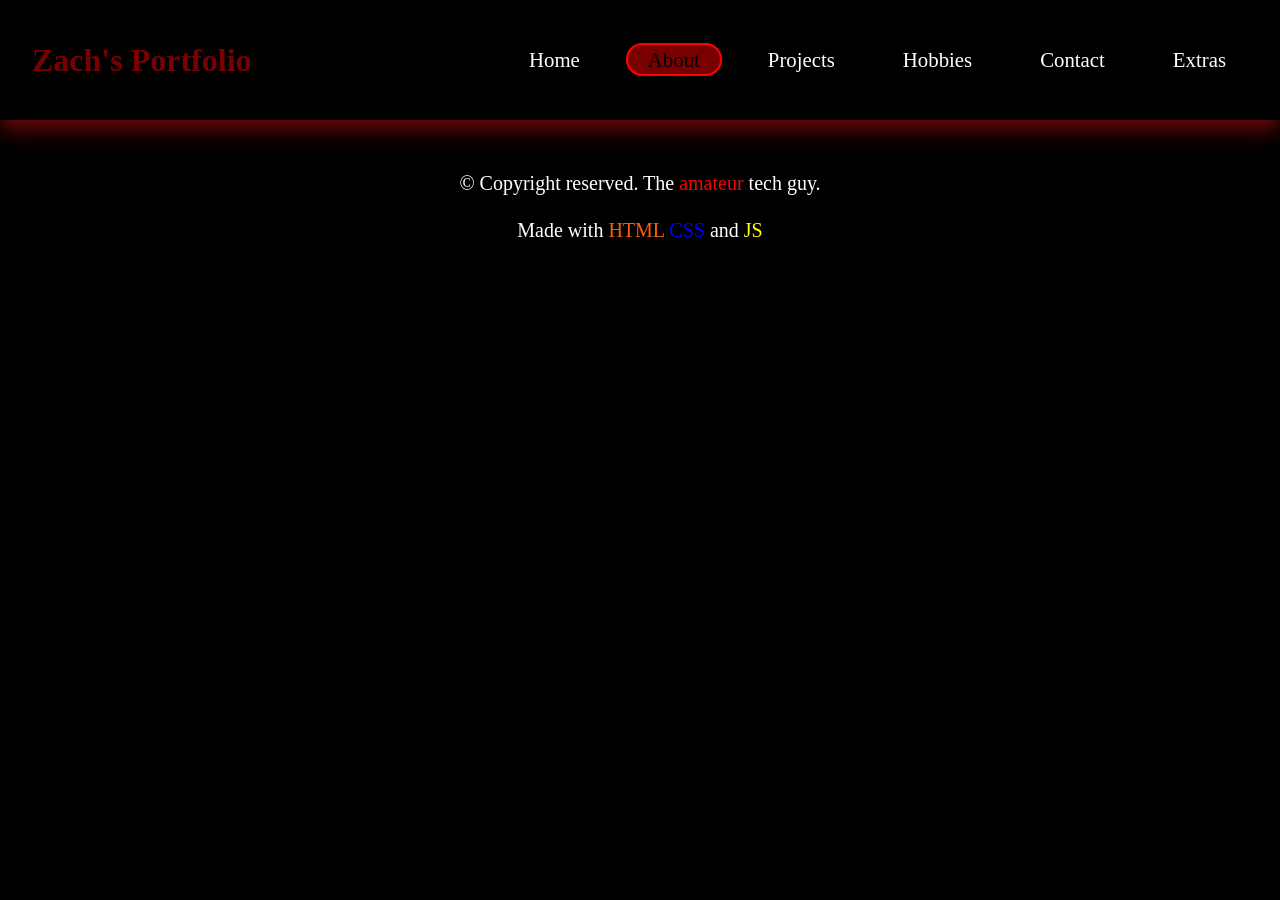
==== about.html @ 4fbfa00f "about creation" ====
<!DOCTYPE html>
<html lang="en">
<head>
    <meta charset="UTF-8">
    <meta name="viewport" content="width=device-width, initial-scale=1.0">
    <title>About me!</title>
    <link rel="stylesheet" href="css/about.css">
    <link rel="icon" href="favicon.png">
</head>
<body>
    <nav class="navbar">
            <div class="navbar-container">
                <a href="https://github.com/amateurtechguy/Personal-intro" target="_blank" class="navbar-logo">Zach's Portfolio</a>
                <button class="navbar-toggle">
                    <span class="bar"></span>
                    <span class="bar"></span>
                    <span class="bar"></span>
                </button>
                <ul class="navbar-menu">
                    <li><a href="index.html">Home</a></li>
                    <li><a href="about.html" class="active">About</a></li>
                    <li><a href="">Projects</a></li>
                    <li><a href="">Hobbies</a></li>
                    <li><a href="">Contact</a></li>
                    <li><a href="">Extras</a></li>
                </ul>
            </div>
        </nav>
        <main>

        </main>
 </body>
 <br>
<footer>
    <hr>
    <p> © Copyright reserved. The <span class="red">amateur</span> tech guy.</p>
    <p>Made with <span class="html">HTML</span> <span class="css">CSS</span> and <span class="js"> JS</span></p>
</footer>
</html>
---- css/about.css ----
body{
    background-color:black;
    margin: 0;
}
.navbar{
    display: flex;
    align-items: center;
    justify-content: center;
    height: 120px;
    width: 100%;
    position: sticky;
    top: 0;
    background: transparent;
    box-shadow: 0 10px 20px rgba(136, 10, 10, 0.783);
    backdrop-filter: blur(10px);
    z-index: 999;
}
.navbar-container{
    display: flex;
    align-items: center;
    justify-content: space-between;
    width: 100%;
    padding: 0 2rem;
    max-width: 1600px;
}
.navbar-logo{
    font-size: 2rem;
    font-weight: 600;
    color: rgb(120, 0, 0);
    text-decoration: none;  
    cursor: pointer;
}
.navbar-container .navbar-menu{
    display: flex;
    text-align: center;
    gap: 1.5rem;
    list-style: none;
}
.navbar-container .navbar-menu li a{
    text-decoration: none;
    color: white;
    font-size: 1.3rem;
    font-weight: 500;
    padding: 3px 20px;
    border-radius: 20px;
    border: 2px solid transparent;
    transition: all 0.7s;
    white-space: nowrap;
}
.navbar-container .navbar-menu li a:hover,
.navbar-container .navbar-menu li a.active{
    color: rgb(0, 0, 0);
    background-color: rgb(120, 0, 0);
    border: 2px solid #ff0000;
}
.navbar-toggle{
    display: none;
    background: transparent;
    padding: 1px;
    border: none;
    cursor: pointer;
}
.bar{
    display: block;
    width: 25px;
    height: 3px;
    margin: 5px auto;
    background: #fff;
    transition: all 0.3s ease-in-out;
}
footer{
    padding: 0 10%;
}
footer hr{
    border: 0;
    border-top: 2px solid ;
}
footer p{
    margin: 24px 0;
    text-align: center;
    font-size: 20px;
    color: white;
}
.html{
    color:rgb(255, 94, 0);
}
.css{
    color:blue;
}
.js{
    color: yellow;
}
.red{
    color: red;
}
@media(max-width: 880px){
    .navbar{
        backdrop-filter: none;
    }
    .navbar-container .navbar-menu{
        display: none;
        flex-direction: column;
        align-items: flex-start;
        gap: 1.7rem !important;
        position: absolute;
        height: 100vh;
        width: 250px;
        top: 0;
        right: 0;
        padding: 5rem 1.5rem;
        box-shadow: 0 10px 10px rgba(0, 0, 0, 0.5);
        backdrop-filter: blur(10px);
    }
    .navbar-container .navbar-menu.active{
        display: flex;
    }
        .navbar-toggle{
        display: block;
        z-index: 999;
    }
    .navbar-toggle.active .bar:nth-child(2){
        opacity: 0;
    }
    .navbar-toggle.active .bar:nth-child(1){
        transform: translateY(8px) rotate(45deg);
    }
    .navbar-toggle.active .bar:nth-child(3){
        transform: translateY(-8px) rotate(-45deg);
    }
}
@media (max-width: 480px){
    .navbar-container{
        padding: 0 1rem;
    }
    .navbar-logo{
        font-size: 1.7rem;
    }
    .navbar-container .navbar-menu li a{
        font-size: 1.2rem;
        padding: 3px 15px;
    }
}
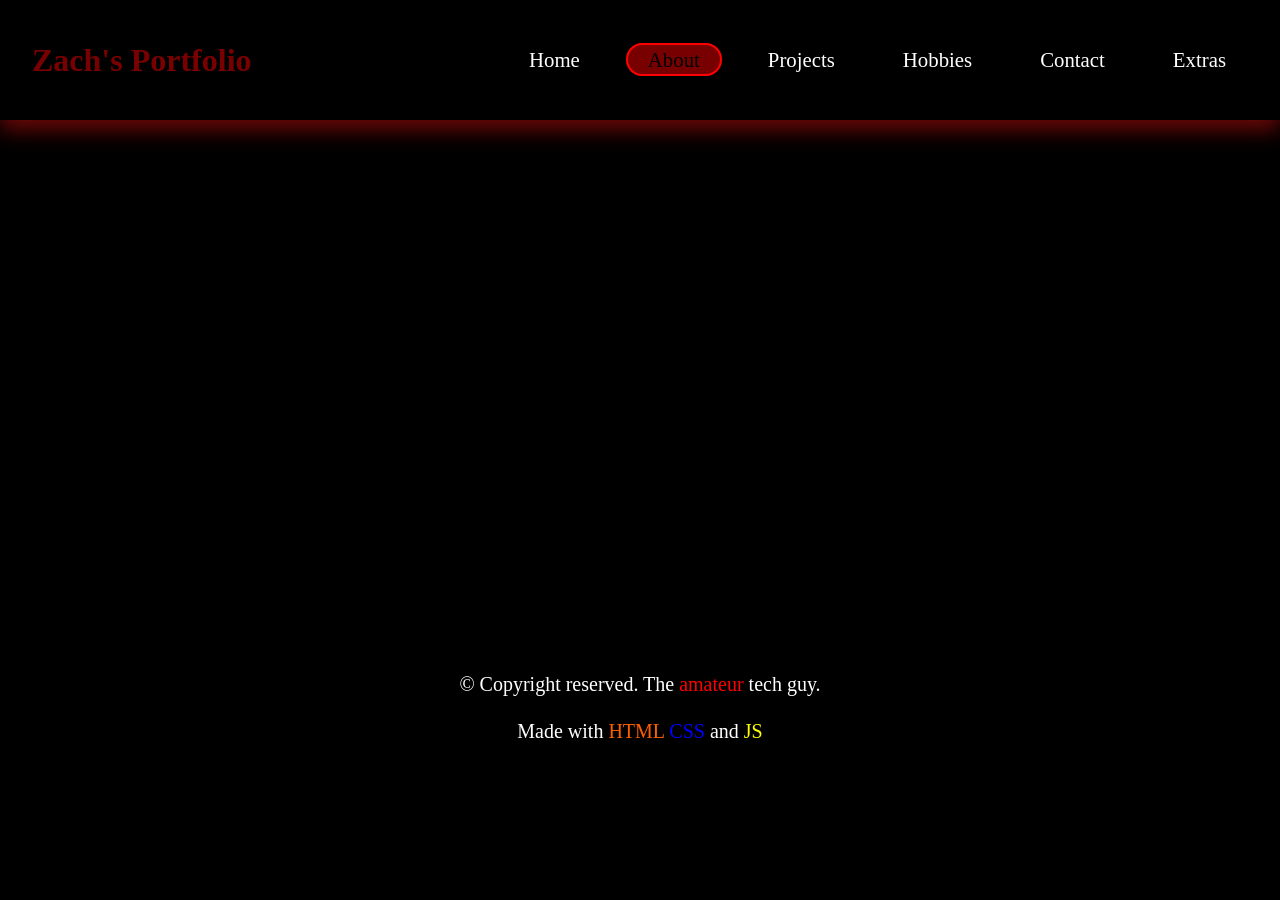
==== commit 149c836f: "mini update" ====
--- a/about.html
+++ b/about.html
@@ -27,7 +27,16 @@
             </div>
         </nav>
         <main>
-
+            <img src="">
+            <h1>Name: Zach</h1>
+            <h1>Username: The amateur tech guy</h1>
+            <h1>Age: 16</h1>
+            <h1>Birthday: september 1st</h1>
+            <h1>About me: I am a guy who is intrested in blood spatter analysis, no I am NOT dexter, and I find tech very fascinating, definitely fills my free time with productivity and helps me grow my network:D 
+                <br>
+                I am just a chill guy who likes to be as positive and as nice as possible! 
+            </h1>
+            <h1>Fun fact: I laugh a lot, even at lame jokes</h1>
         </main>
  </body>
  <br>
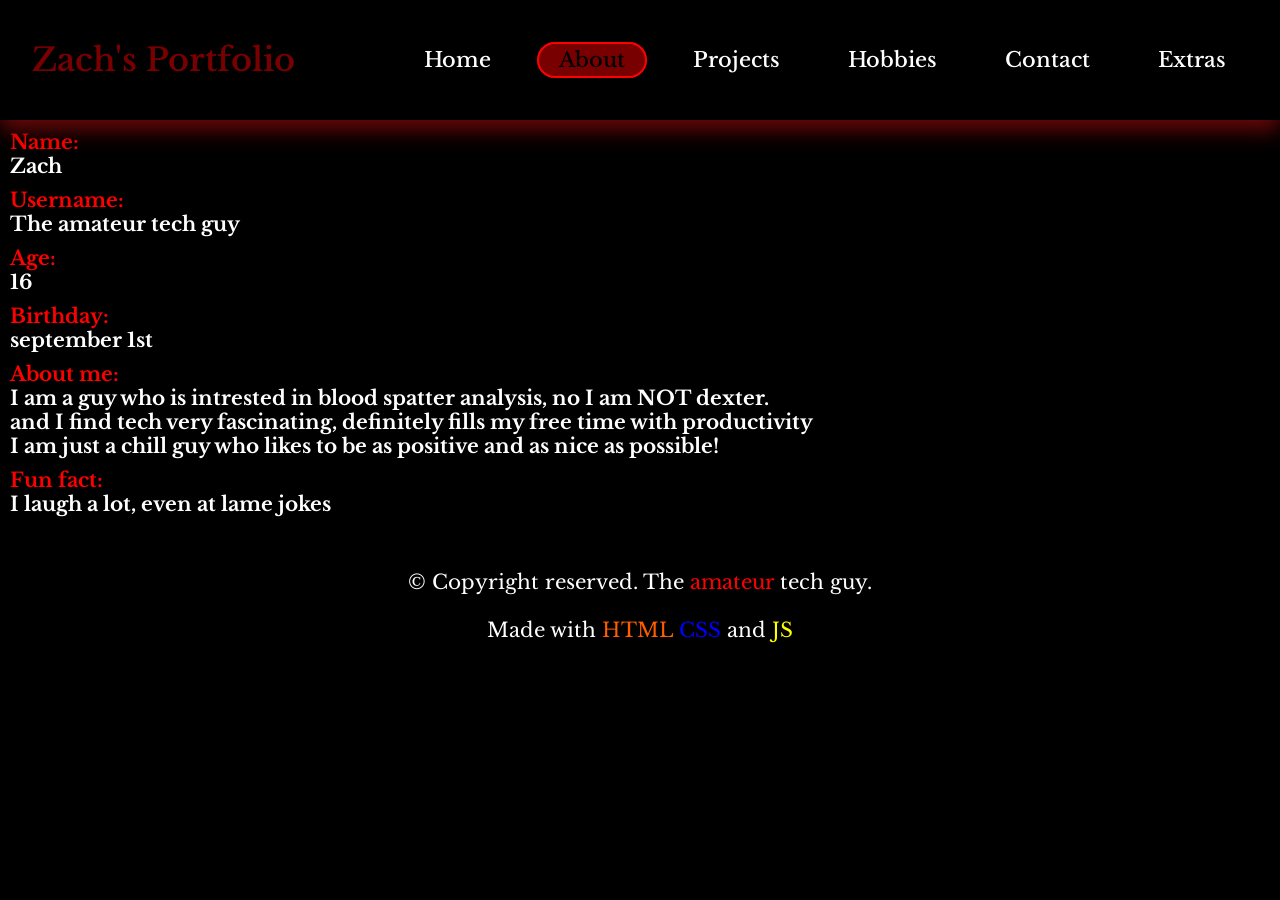
==== commit 806a972f: "projects section done" ====
--- a/about.html
+++ b/about.html
@@ -5,7 +5,7 @@
     <meta name="viewport" content="width=device-width, initial-scale=1.0">
     <title>About me!</title>
     <link rel="stylesheet" href="css/about.css">
-    <link rel="icon" href="favicon.png">
+    <link rel="icon" href="images/favicon.png">
 </head>
 <body>
     <nav class="navbar">
@@ -19,24 +19,26 @@
                 <ul class="navbar-menu">
                     <li><a href="index.html">Home</a></li>
                     <li><a href="about.html" class="active">About</a></li>
-                    <li><a href="">Projects</a></li>
-                    <li><a href="">Hobbies</a></li>
-                    <li><a href="">Contact</a></li>
-                    <li><a href="">Extras</a></li>
+                    <li><a href="projects.html">Projects</a></li>
+                    <li><a href="hobbies.html">Hobbies</a></li>
+                    <li><a href="contact.html">Contact</a></li>
+                    <li><a href="extras.html">Extras</a></li>
                 </ul>
             </div>
         </nav>
         <main>
             <img src="">
-            <h1>Name: Zach</h1>
-            <h1>Username: The amateur tech guy</h1>
-            <h1>Age: 16</h1>
-            <h1>Birthday: september 1st</h1>
-            <h1>About me: I am a guy who is intrested in blood spatter analysis, no I am NOT dexter, and I find tech very fascinating, definitely fills my free time with productivity and helps me grow my network:D 
+            <h1><span class="red">Name:</span> Zach</h1>
+            <h1><span class="red">Username:</span> The amateur tech guy</h1>
+            <h1><span class="red">Age:</span> 16</h1>
+            <h1><span class="red">Birthday:</span> september 1st</h1>
+            <h1><span class="red">About me:</span> I am a guy who is intrested in blood spatter analysis, no I am NOT dexter.
+                <br>
+                and I find tech very fascinating, definitely fills my free time with productivity
                 <br>
                 I am just a chill guy who likes to be as positive and as nice as possible! 
             </h1>
-            <h1>Fun fact: I laugh a lot, even at lame jokes</h1>
+            <h1><span class="red">Fun fact:</span> I laugh a lot, even at lame jokes</h1>
         </main>
  </body>
  <br>
@@ -45,4 +47,5 @@
     <p> © Copyright reserved. The <span class="red">amateur</span> tech guy.</p>
     <p>Made with <span class="html">HTML</span> <span class="css">CSS</span> and <span class="js"> JS</span></p>
 </footer>
+<script src="js/script.js"></script>
 </html>
--- a/css/about.css
+++ b/css/about.css
@@ -1,3 +1,7 @@
+@import url('https://fonts.googleapis.com/css2?family=Libre+Baskerville:ital,wght@0,400..700;1,400..700&display=swap');
+*{
+    font-family: 'Libre Baskerville', 'Gill Sans';
+}
 body{
     background-color:black;
     margin: 0;
@@ -10,7 +14,7 @@
     width: 100%;
     position: sticky;
     top: 0;
-    background: transparent;
+    background: black;
     box-shadow: 0 10px 20px rgba(136, 10, 10, 0.783);
     backdrop-filter: blur(10px);
     z-index: 999;
@@ -93,6 +97,18 @@
 .red{
     color: red;
 }
+main h1{
+    display: flex;
+    color: white;
+    flex-direction: column;
+    font-size:20px;
+    margin: 0 10px; 
+    margin-top: 10px;
+}
+main img{
+    display: flex;
+    justify-content: right;
+}
 @media(max-width: 880px){
     .navbar{
         backdrop-filter: none;
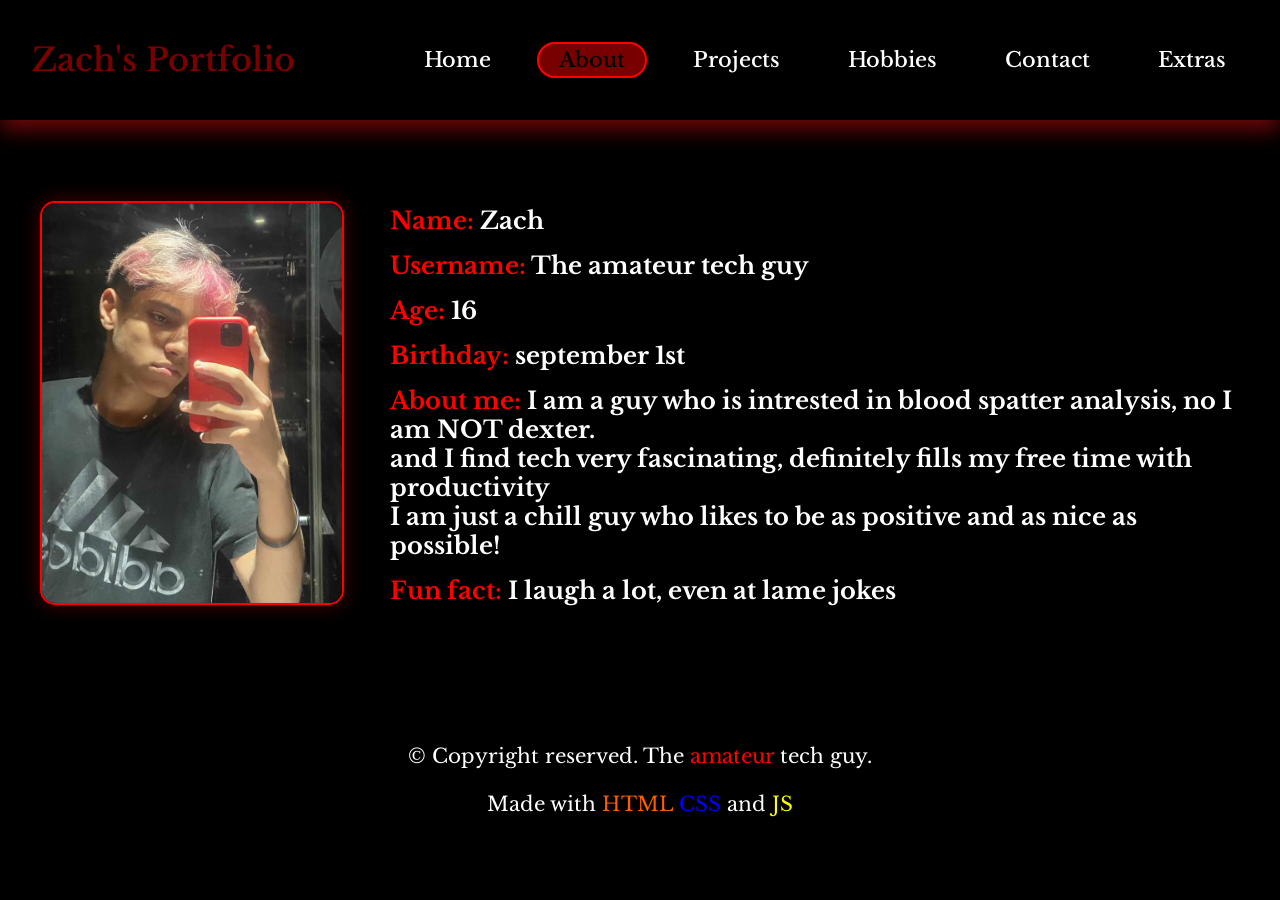
==== commit 69771882: "about" ====
--- a/about.html
+++ b/about.html
@@ -26,8 +26,11 @@
                 </ul>
             </div>
         </nav>
-        <main>
-            <img src="">
+        <main class="about">
+            <div class="about-image">
+            <img src="images/me.jpg">
+        </div>
+            <div class="about-text">
             <h1><span class="red">Name:</span> Zach</h1>
             <h1><span class="red">Username:</span> The amateur tech guy</h1>
             <h1><span class="red">Age:</span> 16</h1>
@@ -39,7 +42,8 @@
                 I am just a chill guy who likes to be as positive and as nice as possible! 
             </h1>
             <h1><span class="red">Fun fact:</span> I laugh a lot, even at lame jokes</h1>
-        </main>
+        </div>
+    </main>
  </body>
  <br>
 <footer>
--- a/css/about.css
+++ b/css/about.css
@@ -97,17 +97,40 @@
 .red{
     color: red;
 }
-main h1{
+.about {
     display: flex;
+    align-items: center;
+    justify-content: center;
+    gap: 50px;
+    max-width: 1200px;
+    margin: 50px auto;
+    padding: 20px;
+}
+.about-image {
+    flex: 0 0 300px;
+}
+.about-image img {
+    width: 100%;
+    max-width: 300px;
+    height: 400px;
+    object-fit: cover;
+    border-radius: 15px;
+    border: 2px solid red;
+    box-shadow: 0 0 20px rgba(255, 0, 0, 0.3);
+}
+.about-text {
+    flex: 1;
     color: white;
-    flex-direction: column;
-    font-size:20px;
-    margin: 0 10px; 
-    margin-top: 10px;
+    min-width: 0;
 }
-main img{
-    display: flex;
-    justify-content: right;
+.about-text h1 {
+    font-size: 1.5rem;
+    margin-bottom: 15px;
+}
+.about-text p {
+    font-size: 1rem;
+    line-height: 1.8;
+    margin-bottom: 20px;
 }
 @media(max-width: 880px){
     .navbar{
